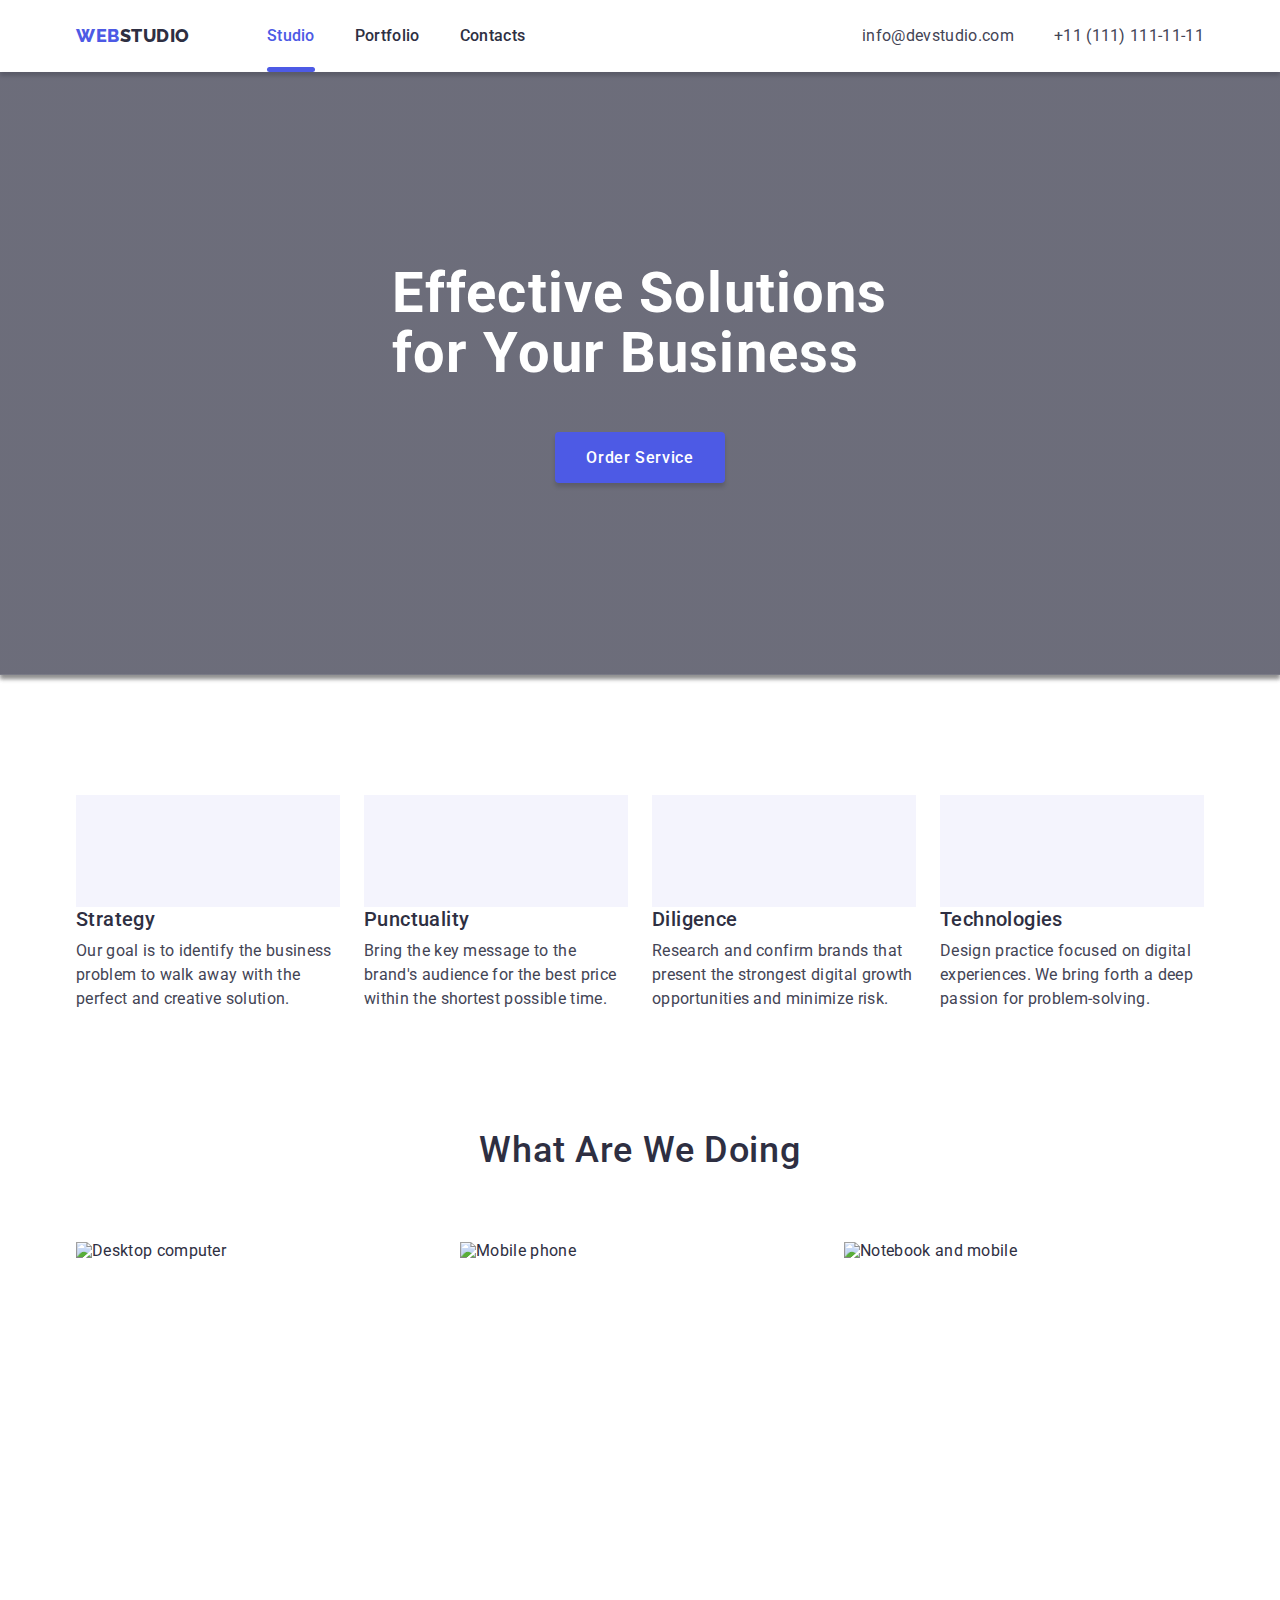
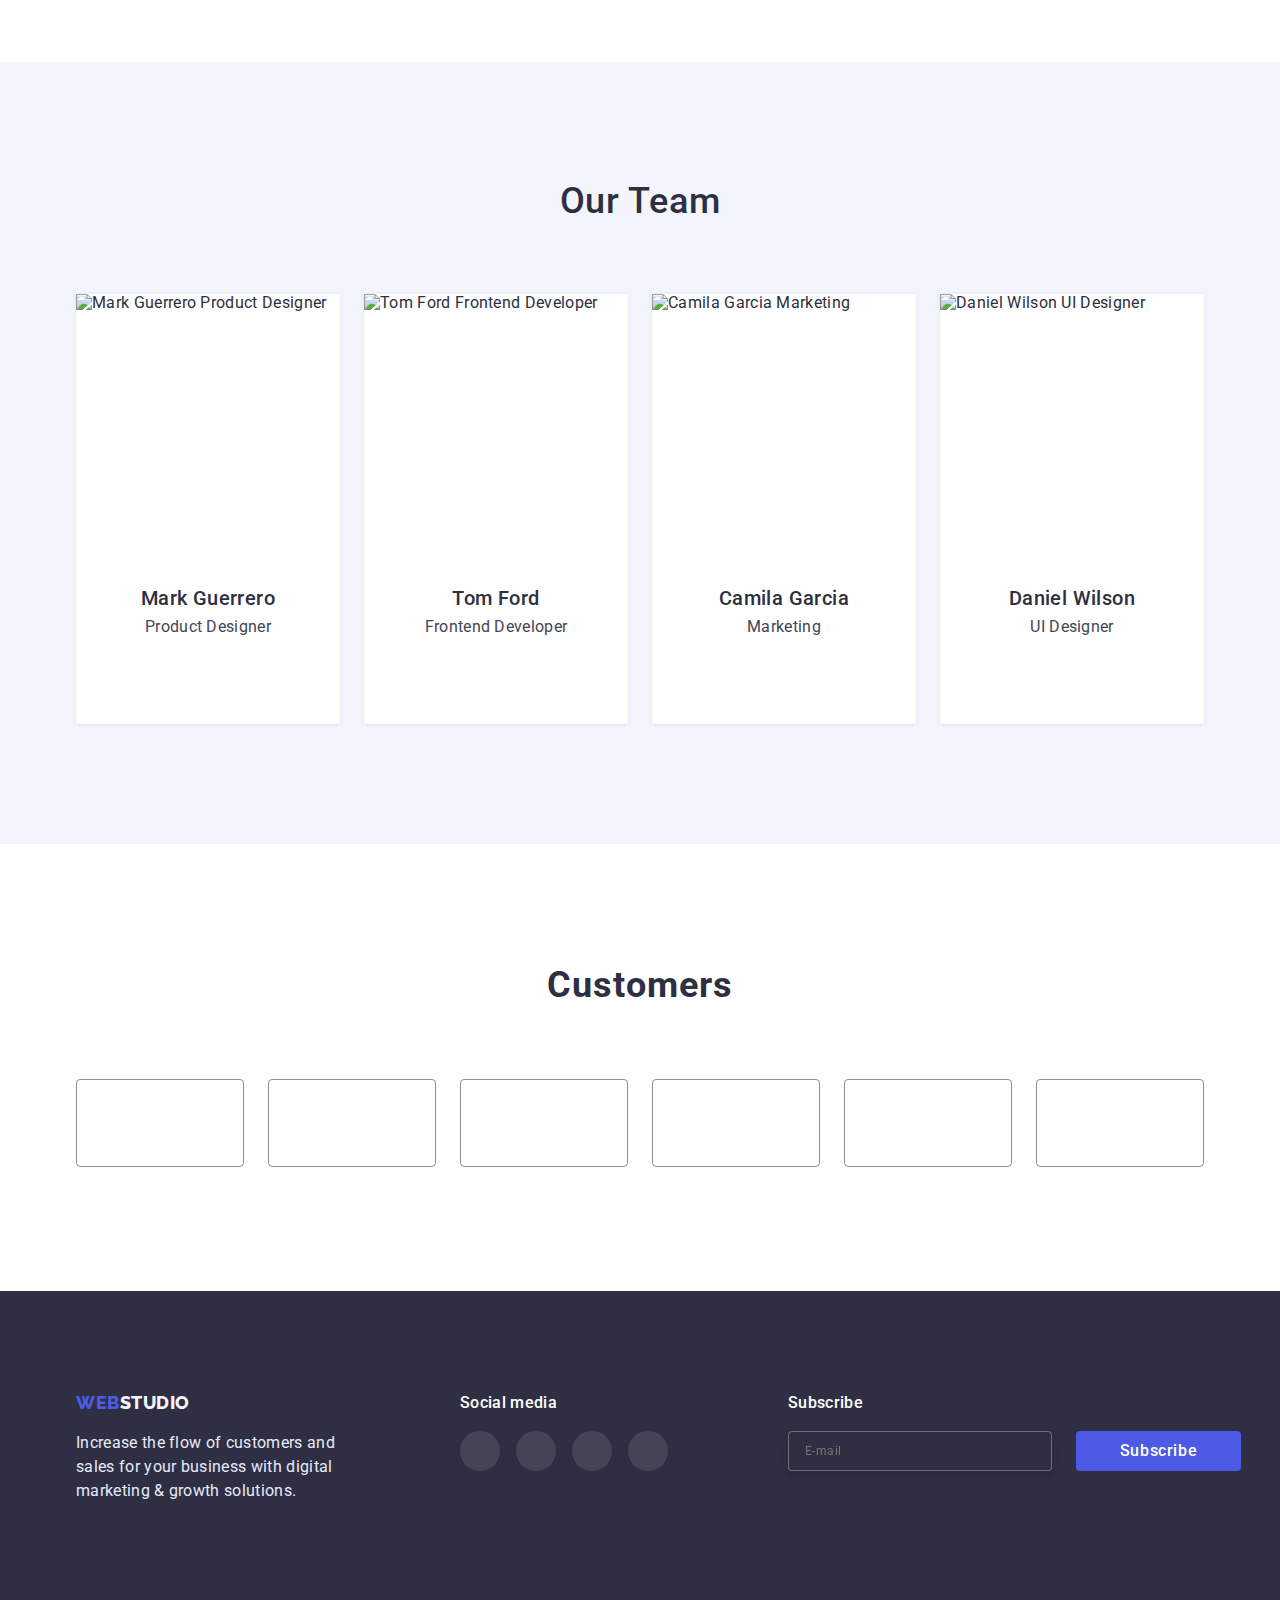
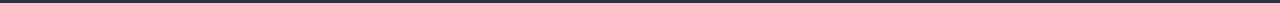
==== index.html @ dbc56839 "HW6. Ver 1" ====
<!DOCTYPE html>
<html lang="en">
<head>
    <meta charset="UTF-8">
    <meta http-equiv="X-UA-Compatible" content="IE=edge">
    <meta name="viewport" content="width=device-width, initial-scale=1.0">
    <link rel="stylesheet"
    href="https://cdnjs.cloudflare.com/ajax/libs/modern-normalize/1.0.0/modern-normalize.min.css"/>
    <link rel="preconnect" href="https://fonts.googleapis.com">
    <link rel="preconnect" href="https://fonts.gstatic.com" crossorigin>
    <link href="https://fonts.googleapis.com/css2?family=Raleway:wght@800&family=Roboto:wght@400;500;700;900&display=swap" rel="stylesheet">
    <link rel="stylesheet" href="./css/styles.css" />
    <title>WEBStudio</title>
</head>
<body>
    <header class="header">
        <div class="container">
            <nav>
                <a class="logo" href="./index.html">WEB<span class="logo-studio">STUDIO</span></a>
                <ul class="list-menu">
                    <li><a class="menu active" href="./index.html">Studio</a></li>
                    <li><a class="menu" href="./portfolio.html">Portfolio</a></li>
                    <li><a class="menu" href="./index.html">Contacts</a></li>
                </ul>
            </nav>
            <ul class="list-contacts">
                <li><a class="contacts" href=mailto:info@devstudio.com">info@devstudio.com</a></li>
                <li><a class="contacts" href="tel:+11(111)1111111">+11 (111) 111-11-11</a></li>
            </ul>
        </div>
    </header>
    <main>
        <section class="hero">
            <div class="container">
                <h1 class="hero-title">Effective Solutions for Your Business</h1>
                <button class="button-order" type="button" data-modal-open>Order Service</button>
           </div>
        </section>
        <section class="benefits">
            <div class="container">
                <h2 hidden>Benefits</h2>
                <ul class="benefits-list">
                    <li class="benefits-item">
                        <div class="benefits-icon">
                            <svg width="64" height="64">
                                <use href="./images/icons.svg#icon-antena"></use>
                            </svg>
                        </div>
                        <h3 class="benefits-title">Strategy</h3>
                        <p class="benefits-text">Our goal is to identify the business problem to walk away with the perfect and creative solution. </p>     
                    </li>
                    <li class="benefits-item">
                        <div class="benefits-icon">
                            <svg width="64" height="64">
                                <use href="./images/icons.svg#icon-clock"></use>
                            </svg>
                        </div>
                        <h3 class="benefits-title">Punctuality</h3>
                        <p class="benefits-text">Bring the key message to the brand's audience for the best price within the shortest possible time.</p>
                    </li>
                    <li class="benefits-item">
                        <div class="benefits-icon">
                            <svg width="64" height="64">
                                <use href="./images/icons.svg#icon-diagram"></use>
                            </svg>
                        </div>
                        <h3 class="benefits-title">Diligence</h3>
                        <p class="benefits-text">Research and confirm brands that present the strongest digital growth opportunities and minimize risk.</p>
                    </li>
                    <li class="benefits-item">
                        <div class="benefits-icon">
                            <svg width="64" height="64">
                                <use href="./images/icons.svg#icon-astronaut"></use>
                            </svg>
                        </div>
                        <h3 class="benefits-title">Technologies</h3>
                        <p class="benefits-text">Design practice focused on digital experiences. We bring forth a deep passion for problem-solving.</p>
                    </li>
                </ul>
            </div>
        </section>
        <section class="work">
            <div class="container">
                <h2 class="work-title">What are we doing</h2>
                <ul class="work-list">
                    <li class="work-item">
                        <img width="360" height="300" src="./images/image1.jpg" alt="Desktop computer">
                    </li>
                    <li class="work-item">
                        <img width="360" height="300" src="./images/image2.jpg" alt="Mobile phone">
                    </li>
                    <li class="work-item">
                        <img width="360" height="300" src="./images/image3.jpg" alt="Notebook and mobile">
                    </li>
                </ul>
            </div>
        </section>
        <section class="team">
            <div class="container">
                <h2 class="team-title">Our Team</h2>
                <ul class="team-list">
                    <li class="team-card">
                        <img width="264" height="260" src="./images/photo1.jpg" alt="Mark Guerrero Product Designer">
                        <div class="team-card-text">
                            <h3 class="benefits-title">Mark Guerrero</h3>
                            <p class="team-text">Product Designer</p>
                            <ul class="tsl-list">
                            <li>
                                <a href="" class="tsl-item">
                                    <svg width="40" height="40"> 
                                        <use href="./images/icons.svg#icon-card-instagram"></use>
                                    </svg>
                                </a>
                            </li>
                            <li>
                                <a href="" class="tsl-item">
                                    <svg width="40" height="40"> 
                                        <use href="./images/icons.svg#icon-card-twitter"></use>
                                    </svg>
                                </a>
                            </li>
                            <li>
                                <a href="" class="tsl-item">
                                    <svg width="40" height="40"> 
                                        <use href="./images/icons.svg#icon-card-facebook"></use>
                                    </svg>
                                </a>
                            </li>
                            <li>
                                <a href="" class="tsl-item">
                                    <svg width="40" height="40"> 
                                        <use href="./images/icons.svg#icon-card-linkedin"></use>
                                    </svg>
                                </a>
                            </li>
                            </ul>
                        </div>
                    </li>
                    <li class="team-card">
                        <img width="264" height="260" src="./images/photo2.jpg" alt="Tom Ford Frontend Developer">
                        <div class="team-card-text">
                            <h3 class="benefits-title">Tom Ford</h3>
                            <p class="team-text">Frontend Developer</p>
                            <ul class="tsl-list">
                                <li>
                                    <a href="" class="tsl-item">
                                        <svg width="40" height="40"> 
                                            <use href="./images/icons.svg#icon-card-instagram"></use>
                                        </svg>
                                    </a>
                                </li>
                                <li>
                                    <a href="" class="tsl-item">
                                        <svg width="40" height="40"> 
                                            <use href="./images/icons.svg#icon-card-twitter"></use>
                                        </svg>
                                    </a>
                                </li>
                                <li>
                                    <a href="" class="tsl-item">
                                        <svg width="40" height="40"> 
                                            <use href="./images/icons.svg#icon-card-facebook"></use>
                                        </svg>
                                    </a>
                                </li>
                                <li>
                                    <a href="" class="tsl-item">
                                        <svg width="40" height="40"> 
                                            <use href="./images/icons.svg#icon-card-linkedin"></use>
                                        </svg>
                                    </a>
                                </li>
                            </ul>
                        </div>
                    </li>
                    <li class="team-card">
                        <img width="264" height="260" src="./images/photo3.jpg" alt="Camila Garcia Marketing">
                        <div class="team-card-text">
                            <h3 class="benefits-title">Camila Garcia</h3>
                            <p class="team-text">Marketing</p>
                            <ul class="tsl-list">
                            <li>
                                <a href="" class="tsl-item">
                                    <svg width="40" height="40"> 
                                        <use href="./images/icons.svg#icon-card-instagram"></use>
                                    </svg>
                                </a>
                            </li>
                            <li>
                                <a href="" class="tsl-item">
                                    <svg width="40" height="40"> 
                                        <use href="./images/icons.svg#icon-card-twitter"></use>
                                    </svg>
                                </a>
                            </li>
                            <li>
                                <a href="" class="tsl-item">
                                    <svg width="40" height="40"> 
                                        <use href="./images/icons.svg#icon-card-facebook"></use>
                                    </svg>
                                </a>
                            </li>
                            <li>
                                <a href="" class="tsl-item">
                                    <svg width="40" height="40"> 
                                        <use href="./images/icons.svg#icon-card-linkedin"></use>
                                    </svg>
                                </a>
                            </li>
                            </ul>
                        </div>
                    </li>
                    <li class="team-card">
                        <img width="264" height="260" src="./images/photo4.jpg" alt="Daniel Wilson UI Designer">
                        <div class="team-card-text">
                            <h3 class="benefits-title">Daniel Wilson</h3>
                            <p class="team-text">UI Designer</p>
                            <ul class="tsl-list">
                            <li>
                                <a href="" class="tsl-item">
                                    <svg width="40" height="40"> 
                                        <use href="./images/icons.svg#icon-card-instagram"></use>
                                    </svg>
                                </a>
                            </li>
                            <li>
                                <a href="" class="tsl-item">
                                    <svg width="40" height="40"> 
                                        <use href="./images/icons.svg#icon-card-twitter"></use>
                                    </svg>
                                </a>
                            </li>
                            <li>
                                <a href="" class="tsl-item">
                                    <svg width="40" height="40"> 
                                        <use href="./images/icons.svg#icon-card-facebook"></use>
                                    </svg>
                                </a>
                            </li>
                            <li>
                                <a href="" class="tsl-item">
                                    <svg width="40" height="40"> 
                                        <use href="./images/icons.svg#icon-card-linkedin"></use>
                                    </svg>
                                </a>
                            </li>
                            </ul>
                        </div>
                    </li>
                </ul>
                </div>
        </section>
        <section class="clients">
            <div class="container">
                <h2 class="customer-title">Customers</h2>
                <ul class="customer-list">
                    <li class="customer-item">
                        <a class="customer-item-link" href="./index.html" >
                        <svg class="customer-icon" width="41px" height="47px">
                            <use href="./images/icons.svg#icon-client-one"></use>
                        </svg>
                        </a>
                    </li>
                    <li class="customer-item">
                        <a class="customer-item-link" href="./index.html" >
                            <svg class="customer-icon" width="40px" height="52px">
                                <use href="./images/icons.svg#icon-client-two"></use>
                            </svg>
                        </a>
                    </li>
                    <li class="customer-item">
                        <a class="customer-item-link" href="./index.html" >
                        <svg class="customer-icon" width="44px" height="41px">
                            <use href="./images/icons.svg#icon-client-three"></use>
                        </svg>
                        </a>
                    </li>
                    <li class="customer-item">
                        <a class="customer-item-link" href="./index.html" >
                        <svg class="customer-icon" width="84px" height="41px">
                            <use href="./images/icons.svg#icon-client-four"></use>
                        </svg>
                    </a>
                    </li>
                    <li class="customer-item" >
                        <a class="customer-item-link" href="./index.html" >
                        <svg class="customer-icon" width="63px" height="45px">
                            <use href="./images/icons.svg#icon-client-five"></use>
                        </svg>
                    </a>
                    </li>
                    <li class="customer-item">
                        <a class="customer-item-link" href="./index.html" >
                        <svg class="customer-icon" width="94px" height="44px">
                            <use href="./images/icons.svg#icon-client-six"></use>
                        </svg>
                    </a>
                    </li>
                </ul>
            </div>
        </section>
    </main>
    <footer class="footer">
        <div class="container">
            <ul class="footer-list">
                <li>
                    <a class="logo" href="./index.html">WEB<span class="logo-studio-footer">STUDIO</span></a>
                    <p class="footer-text">
                        Increase the flow of customers and 
                        sales for your business with digital 
                        marketing & growth solutions.
                    </p>
                </li>
                <li>
                    <p class="footer-title">Social media</p>
                    <ul class="footer-sl-list">
                        <li>
                            <a class="f-sl-link" href="">
                                <svg class="footer-sl-item" width="24" height="24"> 
                                    <use href="./images/icons.svg#icon-instagram1"></use>
                                </svg>
                            </a>
                        </li>
                        <li>
                            <a class="f-sl-link" href="">
                                <svg class="footer-sl-item" width="24" height="24"> 
                                    <use href="./images/icons.svg#icon-twitter1"></use>
                                </svg>
                            </a>
                        </li>
                        <li>
                            <a class="f-sl-link" href="">
                                <svg class="footer-sl-item" width="24" height="24"> 
                                    <use href="./images/icons.svg#icon-facebook1"></use>
                                </svg>
                            </a>
                        </li>
                        <li>
                            <a class="f-sl-link" href="">
                                <svg class="footer-sl-item" width="24" height="24"> 
                                    <use href="./images/icons.svg#icon-linkedin1"></use>
                                </svg>
                            </a>
                        </li>
                    </ul>           
                </li>
                <li>
                    <p class="footer-title">Subscribe</p>
                    <form class="subscribe-group">
                        <Input class="subscribe-input" type="email" name="user_email" placeholder="E-mail"/>
                        <button class="subscribe-button" type="submit">Subscribe</button>
                    </form>
                </li>
            </ul>
        </div>
    </footer>
    <!------------------ Modal window -------------------->
    <div class="backdrop is-hidden" data-modal>
        <div class="modal">
            <button class="modal-btn" data-modal-close>
                <svg class="modal-icon" width="8" height="8">
                    <use href="./images/modal-close-btn.svg#modal-close-btn"></use>
                </svg>
            </button>
            <form class="registration-form" name="registration_form">
                <p class="modal-title">Leave your contacts and we will call you back</p>
                <div class="reg-form-group" role="group" aria-labelledby="">
                    <label class="reg-form-field">
                        <span class="reg-form-label">Name</span> 
                        <input class="reg-form-input" type="text" name="user_name"/>
                        <svg class="reg-form-icon" width="18" height="18">
                            <use href="./images/icons-form.svg#icon-forma-name"></use>
                        </svg>
                    </label>
                    <label class="reg-form-field">
                        <span class="reg-form-label">Phone</span> 
                        <input class="reg-form-input" type="tel" name="user_phone"/>
                        <svg class="reg-form-icon" width="18" height="18">
                            <use href="./images/icons-form.svg#icon-forma-phone"></use>
                        </svg>
                    </label>
                    <label class="reg-form-field">
                        <span class="reg-form-label">Email</span> 
                        <input class="reg-form-input" type="email" name="user_email"/>
                        <svg class="reg-form-icon" width="18" height="18">
                            <use href="./images/icons-form.svg#icon-forma-mail"></use>
                        </svg>
                    </label>
                    <label class="reg-form-field">
                        <span class="reg-form-label">Comment</span> 
                        <textarea class="reg-form-comment" name="user_comments"  placeholder="Text input"></textarea> 
                    </label>
                    <label class="reg-form-agreement">
                        <input class="reg-form-checkbox" type="checkbox" name="user_agreement"/>
                        <svg class="reg-form-check" width="16" height="16">
                           <use class="check" href="./images/icons-form.svg#icon-box-check"></use>
                            <use class="uncheck" href="./images/icons-form.svg#icon-box-uncheck"></use>
                        </svg>
                        <span class="reg-form-text">I accept the terms and conditions of the
                            <a class="reg-form-link" href="">Privacy Policy</a>
                        </span> 
                    </label>
                    <button class="modal-btn-send" type="submit">Send</button>
                </div>
            </form>
        </div>
    </div>
    <script src="./js/modal.js"></script>
</body>
</html>
---- css/styles.css ----
*,
*::before,
*::after {
    box-sizing: border-box;
}
:root {
    --textbasecolor:#2e2f42; /* базовый цвет шрифта*/
    --buttonbasecolor:#4d5ae5; /* цвет кнопки, эффекты */
    --textsecondcolor: #434455; /* второй цвет шрифта*/
    --fullwhitecolor: #ffffff; /*доп цвет заголовков, кнопок*/
    --buttonbackcol: #404BBF; /*цвет бека кнопки*/
    --footertextcol: #E7E9FC; /*цвет текста в футере*/
    --footerlogocol: #f4f4fd; /*цвет лого STUDIO в футере*/
    --bordercolor: #8E8F99;
    --sociallinkcolor: #31D0AA;
    --modalbgc: #FCFCFC; /*backgroundcolor модального окна*/
}
body {
    font-family: 'Roboto', sans-serif;
    font-size: 16px;
    letter-spacing: 0.02em;
    color: var(--textbasecolor);
}

h1,
h2,
h3,
h4,
h5,
h6,
p {
    margin: 0;
    padding: 0;
}
/* общий стиль хедера для страницы studio и portfolio */
.header {
box-shadow: 0px 4px 4px 0px #00000040;
}
.container {
    max-width: 1158px;
    padding-left: 15px;
    padding-right: 15px;
    margin: 0 auto;
}
header .container {
    display: flex;
}
.box-contacts {
    margin-left: auto;
} 
.header nav {
    display: flex;
}
.link {
    text-decoration: none;
}
.list {
    list-style: none;
}
.list-menu {
    list-style: none;
    gap: 40px;
    display: flex;
    align-items: center;
    padding: 0; 
    margin: 0px 0px 0px 77px;
}
.logo {
    font-family: "Raleway", sans-serif;
    font-weight: 800;
    font-size: 18px;
    line-height: 1.33;
    letter-spacing: 0.03em;
    text-transform: uppercase;
    text-decoration: none;
    color: var(--buttonbasecolor);
    padding: 24px 0px 24px 0px;
    margin: 0;
}
.logo-studio {
    font-family: "Raleway", sans-serif;
    font-weight: 800;
    font-size: 18px;
    line-height: 1.33;
    letter-spacing: 0.03em;
    text-transform: uppercase;
    color:var(--textbasecolor);
}
.logo-studio-footer {
    font-family: "Raleway", sans-serif;
    font-weight: 800;
    font-size: 18px;
    line-height: 1.33;
    letter-spacing: 0.03em;
    text-transform: uppercase;
    color: var(--footerlogocol);
}
.menu { 
    font-weight: 500;
    font-size: 16px;
    line-height: 1.5;
    letter-spacing: 0.02em;
    color: var(--textbasecolor);
    text-decoration: none;
    display: block;
    padding: 24px 0px 24px 0px;
    position: relative;
    transition: color 250ms cubic-bezier(0.4, 0, 0.2, 1) 0ms;
}
.menu.active {
    color: var(--buttonbasecolor);
}
.menu.active::after {
    content: '';
    display: block;
    width: 100%;
    height: 5px;
    border-radius: 5px;
    background-color: var(--buttonbasecolor);
    position: absolute;
    bottom: 0;      
    left: 0;
    transition: background-color 250ms cubic-bezier(0.4, 0, 0.2, 1) 0ms;
}
.menu:hover {
    color :var(--textsecondcolor);
}
.menu:focus {
    color: var(--buttonbasecolor);
}
.list-contacts {
    list-style: none;
    gap: 40px;
    display: flex;
    padding: 0;
    margin: 0 0 0 auto;
}
.contacts {
line-height: 1.5;
letter-spacing: 0.02em;
text-decoration: none;
color:var(--textsecondcolor);
display : block;
padding: 24px 0px 24px 0px;
transition: color 250ms cubic-bezier(0.4, 0, 0.2, 1) 0ms;
}
.contacts:hover, .contacts:focus {
    color: var(--buttonbasecolor);
}
/* конец общего хедера */
/* страница Studio */
.hero .container {
    display: flex;
    flex-direction: column;
    align-items: center;
}
.hero {
    max-width: 1440px;
    background-image: linear-gradient(rgba(46, 47, 66, 0.7),
     rgba(46, 47, 66, 0.7)),
    url(../images/group-people-working-website-template.jpg);
    background-position: center;
    background-repeat: no-repeat;
    background-size: cover;
    box-shadow: 0px 4px 4px rgba(0, 0, 0, 0.25), 0px 4px 4px rgba(0, 0, 0, 0.25);
    padding: 192px 0 192px 0;
    margin: 0 auto;
}
.hero-title {
    font-weight: 700;
    font-size: 56px;
    line-height: 1.07;
    letter-spacing: 0.02em;
    width: 496px;
    color: var(--fullwhitecolor);  
}
.button-order {
    font-family: inherit;
    font-weight: 500;
    font-size: 16px;
    line-height: 1.19;
    letter-spacing: 0.04em;
    color: var(--fullwhitecolor);
    background-color: var(--buttonbasecolor);
    cursor:pointer;
    width: 170px;
    height: 51px;
    gap: 10px;
    border-radius: 4px;
    padding: 16px, 32px, 16px, 32px;
    margin-top: 48px;
    box-shadow: 0px 4px 4px rgba(0, 0, 0, 0.15);
    border: 2px solid var(--buttonbasecolor);
    transition: background-color 250ms cubic-bezier(0.4, 0, 0.2, 1) 0ms, 
    box-shadow 250ms cubic-bezier(0.4, 0, 0.2, 1) 0ms;
}
.button-order:hover {
    background-color: var(--buttonbasecolor);
    box-shadow: 0px 1px 6px rgba(46, 47, 66, 0.08), 
    0px 1px 1px rgba(46, 47, 66, 0.16), 
    0px 2px 1px rgba(46, 47, 66, 0.08);
    border-radius: 4px;
}
.button-order:focus {
    background-color: var(--buttonbackcol);
    box-shadow: 0px 4px 4px rgba(0, 0, 0, 0.15);
    border-radius: 4px;
}
.benefits {
    padding: 120px 0px 120px 0px;
}
.benefits-title {
    font-weight: 500;
    font-size: 20px;
    line-height: 1.2;
    letter-spacing: 0.02em;
    color:var(--textbasecolor);
}
.benefits-list {
    list-style: none;
    display: flex;
    margin: 0;
    padding: 0;
    justify-content: space-between;
    gap: 24px;
}
.benefits-item {

}
.benefits-text {
    line-height: 1.5;
    margin-top: 8px;
    color:var(--textsecondcolor);
}
.benefits-icon {
    display: flex;
    align-items: center;
    justify-content: center;
    width: 264px;
    height: 112px;
    background-color: var(--footerlogocol);
}
.work {
    padding: 0px 0px 120px 0px;
}
.work .container {
    display: flex;
    flex-direction: column;
    align-items: center;
}
.work-title {
    font-weight: 500;
    font-size: 36px;
    line-height: 1.1;
    letter-spacing: 0.02em;
    color: var(--textbasecolor);
    text-transform: capitalize;
}
.work-list {
    list-style: none;
    display: flex;
    margin: 72px 0 0 0;
    padding: 0;
    gap: 24px;
}
.team {
    background-color: var(--footerlogocol);
    margin-top: 0px;
    padding: 120px 0 120px 0;
}
.team-text {
    color:var(--textsecondcolor);
    margin-top: 8px;
}
.team .container {
    display: flex;
    flex-direction: column;
    align-items: center;
}
.team-title {
    font-weight: 500;
    font-size: 36px;
    line-height: 1.1;
    letter-spacing: 0.02em;
    color: var(--textbasecolor);
    text-transform: capitalize;
}
.team-list {
    list-style: none;
    display: flex;
    margin: 72px 0 0 0;
    padding: 0;
    gap: 24px;
}
.team-card {
    border-bottom-left-radius:  4px;
    border-bottom-right-radius:  4px;
    box-shadow: 0px 2px 1px 0px rgba(46, 47, 66, 0.08);
    box-shadow: 0px 1px 1px 0px rgba(46, 47, 66, 0.16);
    box-shadow: 0px 1px 6px 0px rgba(46, 47, 66, 0.08); 
    background-color: var(--fullwhitecolor);
    overflow: hidden;
}
.team-card-text {
    display: flex;
    flex-direction: column;
    align-items: center;
    padding: 32px 16px;
}
.tsl-list {
    list-style: none;
    width: 232px;
    display: flex;
    margin: 8px 0px 0px 0px;
    padding: 0;
    gap: 24px;
    justify-content: center;
}
.tsl-list > li {
    margin: 0;
    height: 48px;
}
.tsl-item {
    width: 100%;
    height: 100%;
    display: flex;
    align-items: center;
    justify-content: center;
    transition: transform 300ms linear;
}
.tsl-item:hover {
    transform: scale(1.2);
}
.clients {
    padding: 120px 0px 120px 0px;
}
.customer-title {
    font-weight: 700;
    font-size: 36px;
    line-height: 1.17;
    text-align: center;
    letter-spacing: 0.03em;
}
.customer-list {
    list-style: none;
    display: flex;
    margin: 72px 0 0 0;
    padding: 0;
    justify-content: space-between;
    gap: 24px;
}
.customer-item-link {
    width: 168px;
    height: 88px;
    display: inline-block;
    padding: 16px 32px;
    margin: auto;
    border: 1px solid var(--bordercolor);
    border-radius: 4px;
    align-items: center;
    transition: fill 250ms cubic-bezier(0.4, 0, 0.2, 1) 0ms;
}
.customer-icon {
    display: block;
    justify-content: center;
    align-content: center;
    margin: 0 auto;
    fill: var(--bordercolor);
    transition: fill 250ms cubic-bezier(0.4, 0, 0.2, 1) 0ms,
    transform 350ms linear 0ms;
}
.customer-item-link:hover .customer-icon, 
.customer-item-link:focus .customer-icon {
    fill: var(--buttonbasecolor);
    transform: scale(1.18);
}
.customer-item-link:hover, 
.customer-item-link:focus {
    border-color: var(--buttonbasecolor);
}
.footer {
    background-color: var(--textbasecolor);
    padding: 100px 0px 100px 0px;
}
.footer-list {
    display: flex;
    gap:120px;
    margin: 0;
    padding: 0;   
}
footer .logo{
    padding: 0;
}
.footer-text {
    line-height: 1.5;
    margin-top: 16px;
    width: 264px;
    color: var(--footertextcol);
}
.footer-title {
    font-weight: 500;
    font-size: 16px;
    line-height: 1.5;
    letter-spacing: 0.02em; 
    color: var(--fullwhitecolor);  
    display : block; 
}
.subscribe-group {
    display: flex;
    margin-top: 16px;
    gap: 24px;  
}
.subscribe-input {
    border: 1px solid rgba(255, 255, 255, 0.3);
    filter: drop-shadow(0px 4px 4px rgba(0, 0, 0, 0.15));
    border-radius: 4px;
    background-color: var(--textbasecolor);
    font-weight: 400;
    font-size: 12px;
    line-height: 2;
    letter-spacing: 0.04em;
    color: rgba(255, 255, 255, 0.6);
    width: 264px;
    height: 40px;
    padding-left: 16px;
}
.subscribe-button {
    background: #4D5AE5;
    border-radius: 4px;
    font-weight: 500;
    font-size: 16px;
    line-height: 1.5;
    letter-spacing: 0.04em;
    padding: 8px 24px;
    color: var(--fullwhitecolor);
    width: 165px;
    height: 40px;
    border: none;
}
.footer-sl-list {
    list-style: none;
    width: 208px;
    display: flex;
    margin: 16px 0px 0px 0px;
    padding: 0;
    gap: 16px;
}
.footer-sl-list > li {
    width: 40px;
    height: 40px;
}
.f-sl-link {
    width: 100%;
    height: 100%;
    display: flex;
    align-items: center;
    justify-content: center;
    display: flex;
    fill :var(--fullwhitecolor);
    color : var(--fullwhitecolor);
    border-radius: 50%;
    background-color: rgba(255, 255, 255, 0.1);
    transition: background-color 250ms cubic-bezier(0.4, 0, 0.2, 1) 0ms, fill 250ms cubic-bezier(0.4, 0, 0.2, 1) 0ms;
}
.f-sl-link:hover, .f-sl-link:focus {
    fill: currentColor;
    background-color: var(--sociallinkcolor);
}
/* конец общего футера */
/* страница Portfolio */
.portfolio {
    padding: 96px 0 120px 0;
}
.portfolio-buttons-list {
    list-style: none;
    display: flex;
    justify-content: center;
    column-gap: 24px;
    padding: 0;
    margin: 0;
}
.button-filter {
    font-family: inherit;
    font-weight: 500;
    font-size: 16px;
    line-height: 1.2;
    letter-spacing: 0.04em;
    color: var(--buttonbasecolor);
    cursor:pointer;
    border-radius: 4px;
    border: 1px solid var(--footertextcol);
    padding: 8px 16px 8px 16px;
    background-color: var(--footerlogocol);
    transition: background-color 250ms cubic-bezier(0.4, 0, 0.2, 1) 0ms, 
    color 250ms cubic-bezier(0.4, 0, 0.2, 1) 0ms, 
    box-shadow 250ms cubic-bezier(0.4, 0, 0.2, 1) 0ms;
}
.button-filter:hover, .button-filter:focus {
    background: var(--buttonbasecolor);
    color : var(--fullwhitecolor);
    box-shadow : 0px 3px 1px rgba(0, 0, 0, 0.1), 
    0px 2px 1px rgba(0, 0, 0, 0.08), 
    0px 2px 2px rgba(0, 0, 0, 0.12);
    border-radius : 4px; 
}
.portfolio-list {
    display: flex;
    flex-wrap: wrap;
    padding: 0;
    margin: 72px 0 0 0;
    column-gap: 24px;
    row-gap: 48px;
}
img {
    display: block;   
}
.portfolio-overlay-base {
    position: relative;
    overflow: hidden;
}
.portfolio-card {
    list-style: none;
}
.overlay {
    position: absolute;
    top: 0;
    left: 0;
    transform: translateY(100%);
    transition: transform 500ms;
    display: flex;
    justify-content: center;
    width: 100%;
    height: 100%;
    background-color: rgba(77, 90, 229, 1);
}
.overlay-text {
    padding: 40px 32px 0 32px;
    color: var(--footerlogocol);
}
.portfolio-item {
    padding: 32px 0px 32px 16px;
    border: 0.5px solid var(--footerlogocol);
    background-color: var(--fullwhitecolor);
    box-shadow: 0px 1px 6px rgba(46, 47, 66, 0.08);
    border-top: none;
    transition: box-shadow 250ms cubic-bezier(0.4, 0, 0.2, 1) 0ms;
}
.portfolio-link:hover .portfolio-item {
    box-shadow: 0px 1px 6px rgba(46, 47, 66, 0.08), 
    0px 1px 1px rgba(46, 47, 66, 0.16), 
    0px 2px 1px rgba(46, 47, 66, 0.08);
    border-top: none;
}
.portfolio-link:focus .portfolio-item {
    box-shadow: 0px 1px 6px rgba(46, 47, 66, 0.08), 
    0px 1px 1px rgba(46, 47, 66, 0.16), 
    0px 2px 1px rgba(46, 47, 66, 0.08);
    border-top: none;
}
.portfolio-link:hover, .portfolio-link:focus {
    box-shadow: 0px 1px 6px rgba(46, 47, 66, 0.08), 
    0px 1px 1px rgba(46, 47, 66, 0.16), 
    0px 2px 1px rgba(46, 47, 66, 0.08); 
}
.portfolio-link:hover .overlay{
    transform: translateY(0);
}
.portfolio-link {
    text-decoration: none;
    display: block;
    transition: transform 250ms cubic-bezier(0.4, 0, 0.2, 1) 0ms,
    box-shadow 250ms cubic-bezier(0.4, 0, 0.2, 1) 0ms;   
}
.portfolio-title {
    font-weight: 500;
    font-size: 20px;
    line-height: 1.2;
    letter-spacing: 0.02em;
    color:var(--textbasecolor);
}
.portfolio-text {
    margin-top: 8px;
    color: var(--textsecondcolor);
}
/*--------------------- Модальное окно ------------------------*/
.backdrop {
    position : fixed;
    top: 0;
    left: 0;
    z-index: 10;
    width: 100%;
    height: 100%;
    background-color: rgba(0, 0, 0, 0.5);
    transition: visibility 500ms, opacity 500ms;
}
.backdrop.is-hidden {
    visibility: hidden;
    opacity: 0;
    pointer-events: none;
} 
.backdrop.is-hidden .modal{
    transform: translate(-50%, -50%) scale(0.8);
}
.modal {
    position: absolute;
    top: 50%;
    left: 50%;
    transform: translate(-50%, -50%) scale(1);
    width: 408px;
    height: 584px; 
    background: var(--modalbgc);
    box-shadow: 0px 1px 1px rgba(0, 0, 0, 0.14), 
    0px 1px 3px rgba(0, 0, 0, 0.12), 
    0px 2px 1px rgba(0, 0, 0, 0.2);
    border-radius: 4px;
    transition: transform 500ms cubic-bezier(0.4, 0, 0.2, 1);
    padding: 24px;
}   
.modal-btn {
    margin-left: auto;
    width: 24px;
    height: 24px;
    display: flex;
    align-items: center;
    justify-content: center;
    background-color: var(--footertextcol);
    border: 1px solid rgba(0, 0, 0, 0.1);
    border-radius: 50%;
    cursor: pointer;
    transition: background-color 500ms ease-out, fill 500ms ease-out;
}
.modal-btn:hover, .modal-btn:focus {
    border: none;
    box-shadow: 0px 1px 6px rgba(46, 47, 66, 0.08), 
    0px 1px 1px rgba(46, 47, 66, 0.16), 
    0px 2px 1px rgba(46, 47, 66, 0.08);
    background-color: #404bbf;
    fill: #ffffff;
}
.modal-title {
    width: 360px;
    font-weight: 500;
    font-size: 16px;
    line-height: 1.5;
    letter-spacing: 0.02em;
    text-align: center;
    margin: 24px 0 16px 0;
    color: #2E2F42;
}
.modal-btn-send {
    display: flex;
    justify-content: center;
    background: #4D5AE5;
    border-radius: 4px;
    font-weight: 500;
    font-size: 16px;
    line-height: 1.5;
    letter-spacing: 0.04em;
    padding: 16px 32px;
    color: var(--fullwhitecolor);
    width: 169px;
    height: 56px;
    border: none;  
    margin: auto; 
}
.reg-form-group {
}
.reg-form-field {
    display: block;
    position: relative;
    margin-bottom: 8px; 
}
.reg-form-label {
    display: block;
    margin-bottom: 4px;
    font-weight: 400;
    font-size: 12px;
    line-height: 1.33;
    letter-spacing: 0.04em;
    color: #8E8F99;
}
.reg-form-input {
    width: 100%;
    height: 40px;
    border-radius: 4px;
    border: 1px solid rgba(33, 33, 33, 0.2);
    padding-left: 38px;
    outline: none;
    transition: border-color 250ms cubic-bezier(0.4, 0, 0.2, 1);
}
.reg-form-input:focus {
    border-color: #4D5AE5;
    outline: none;
}
.reg-form-input:focus + .reg-form-icon {
    fill:#4D5AE5;
}
.reg-form-icon {
    position: absolute;
    bottom: 11px;
    left: 16px;
    transition: fill 250ms cubic-bezier(0.4, 0, 0.2, 1);
}
.reg-form-comment {
    width: 360px;
    height: 120px;
    padding-top: 8px;
    padding-left: 16px;
    border-radius: 4px;
    border: 1px solid rgba(33, 33, 33, 0.2);
    resize: none;
    outline: none;
    transition: border-color 250ms cubic-bezier(0.4, 0, 0.2, 1);  
}
.reg-form-comment::placeholder{
    font-size: 12px;
    line-height: 1.33;
    letter-spacing: 0.04em;
    color: rgba(117, 117, 117, 0.5);
}
.reg-form-comment:focus {
    border-color: #4D5AE5;
    outline: none;    
}
.reg-form-agreement {
    display: flex;
    align-items: center;
    justify-content: center;
    gap: 8px;
    margin-bottom: 24px;
}
.reg-form-checkbox {
    appearance: none;
}
.uncheck {
    opacity: 1;
    transition: 500ms ease-out;
}
.check {
    opacity: 0;
    transition: 500ms ease-out;
}
.reg-form-checkbox:checked ~.reg-form-check > .check {
    opacity: 1;
}
.reg-form-checkbox:checked ~.reg-form-check > .uncheck {
    opacity: 0;
}
.reg-form-text {
    font-weight: 400;
    font-size: 12px;
    line-height: 1.33;
    letter-spacing: 0.04em;
    color: #757575;
}
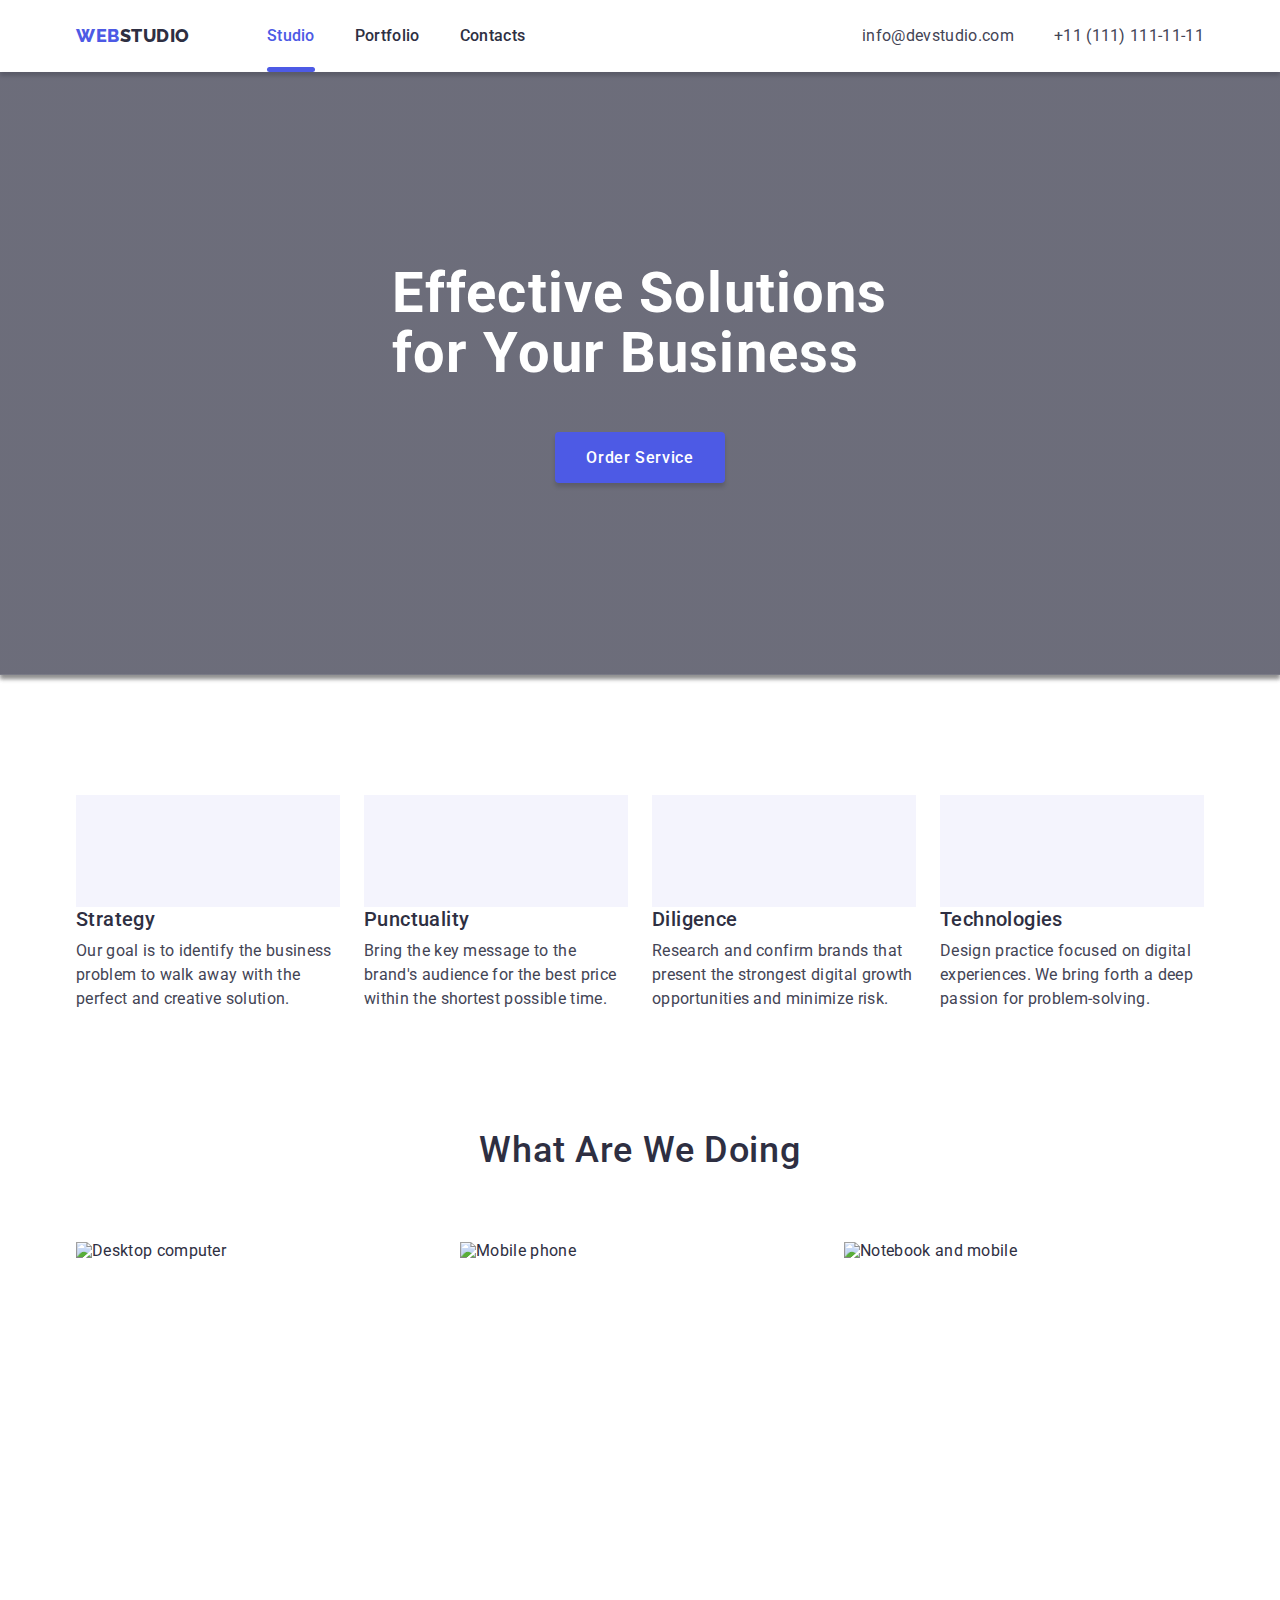
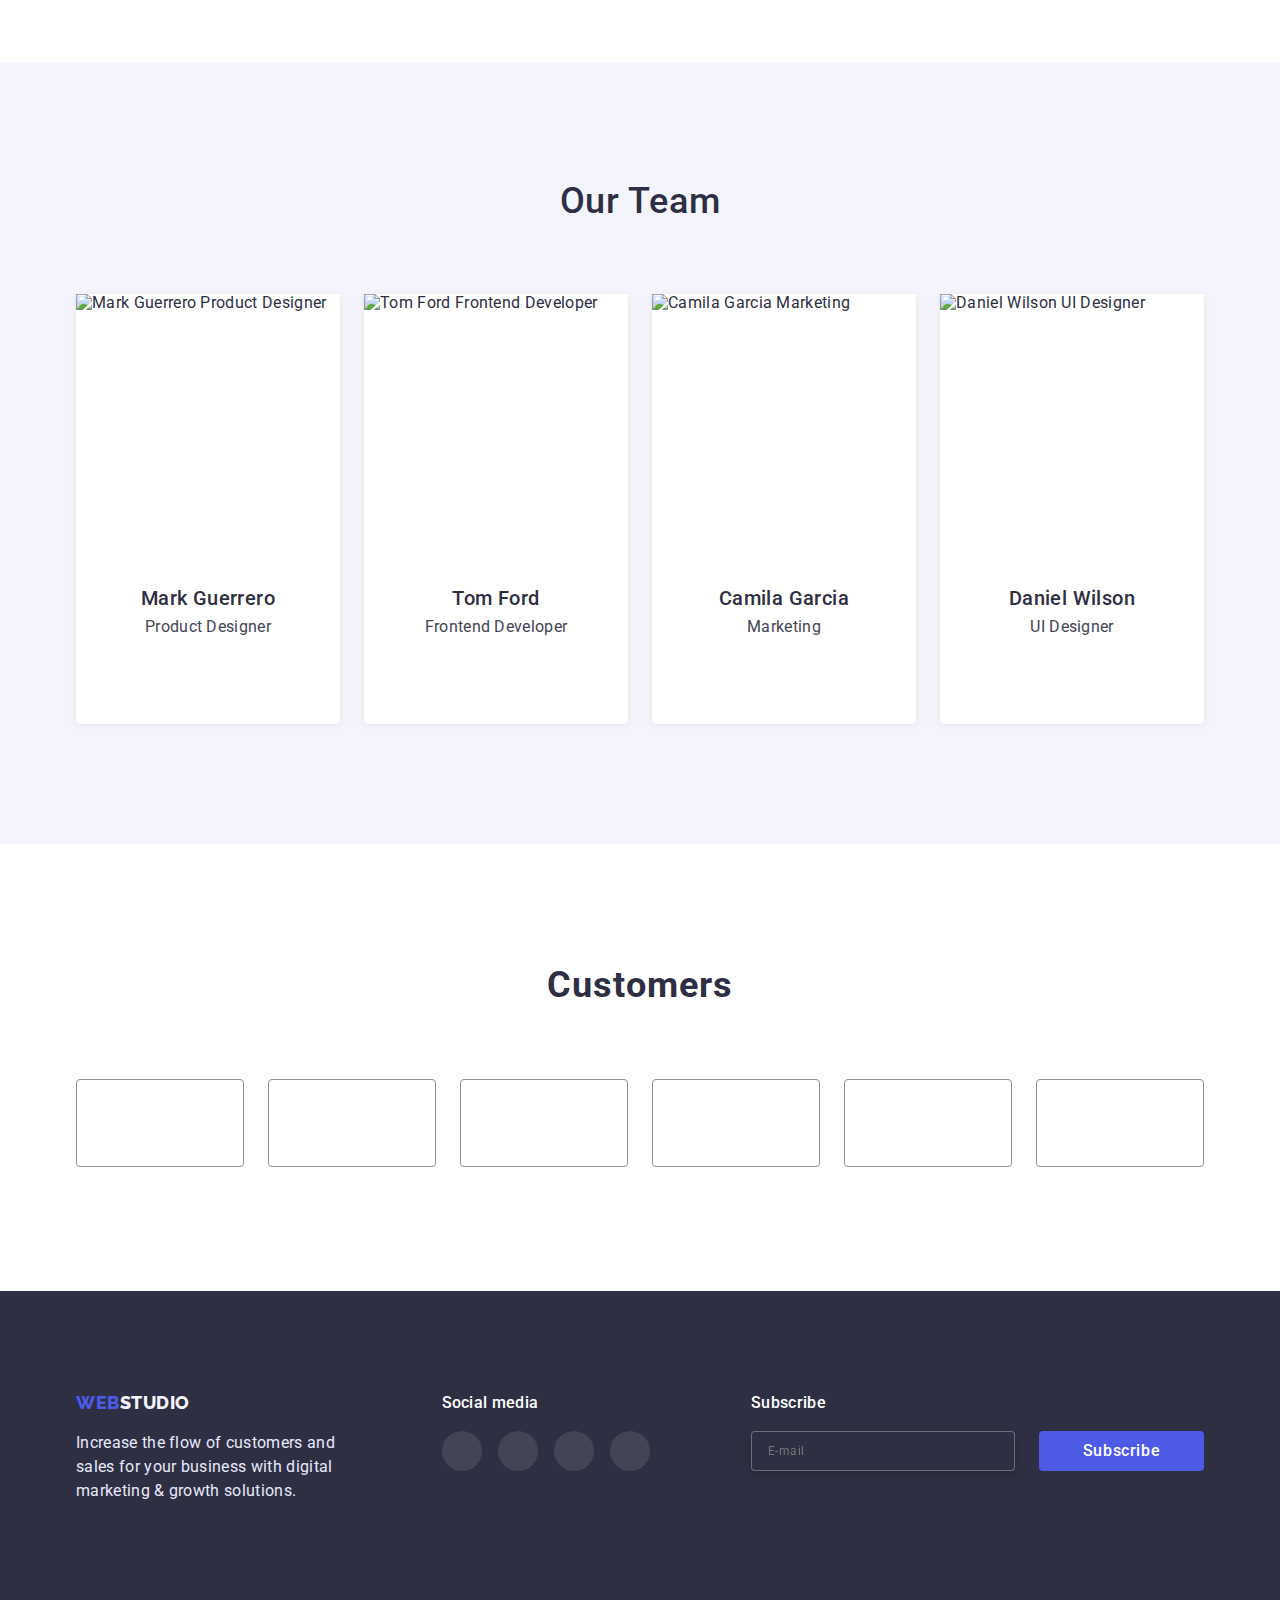
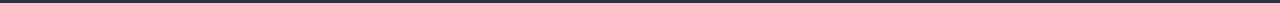
==== commit 78fcac37: "HW6. Ver 2." ====
--- a/index.html
+++ b/index.html
@@ -302,16 +302,16 @@
     </main>
     <footer class="footer">
         <div class="container">
-            <ul class="footer-list">
-                <li>
+            <div class="footer-list">
+                <div>
                     <a class="logo" href="./index.html">WEB<span class="logo-studio-footer">STUDIO</span></a>
                     <p class="footer-text">
                         Increase the flow of customers and 
                         sales for your business with digital 
                         marketing & growth solutions.
                     </p>
-                </li>
-                <li>
+                </div>
+                <div>
                     <p class="footer-title">Social media</p>
                     <ul class="footer-sl-list">
                         <li>
@@ -343,15 +343,15 @@
                             </a>
                         </li>
                     </ul>           
-                </li>
-                <li>
+                </div>
+                <div>
                     <p class="footer-title">Subscribe</p>
                     <form class="subscribe-group">
                         <Input class="subscribe-input" type="email" name="user_email" placeholder="E-mail"/>
                         <button class="subscribe-button" type="submit">Subscribe</button>
                     </form>
-                </li>
-            </ul>
+                </div>
+            </div>
         </div>
     </footer>
     <!------------------ Modal window -------------------->
@@ -368,21 +368,21 @@
                     <label class="reg-form-field">
                         <span class="reg-form-label">Name</span> 
                         <input class="reg-form-input" type="text" name="user_name"/>
-                        <svg class="reg-form-icon" width="18" height="18">
+                        <svg class="reg-form-icon" width="13" height="13">
                             <use href="./images/icons-form.svg#icon-forma-name"></use>
                         </svg>
                     </label>
                     <label class="reg-form-field">
                         <span class="reg-form-label">Phone</span> 
                         <input class="reg-form-input" type="tel" name="user_phone"/>
-                        <svg class="reg-form-icon" width="18" height="18">
+                        <svg class="reg-form-icon" width="13" height="13">
                             <use href="./images/icons-form.svg#icon-forma-phone"></use>
                         </svg>
                     </label>
                     <label class="reg-form-field">
                         <span class="reg-form-label">Email</span> 
                         <input class="reg-form-input" type="email" name="user_email"/>
-                        <svg class="reg-form-icon" width="18" height="18">
+                        <svg class="reg-form-icon" width="15" height="13">
                             <use href="./images/icons-form.svg#icon-forma-mail"></use>
                         </svg>
                     </label>
--- a/css/styles.css
+++ b/css/styles.css
@@ -384,9 +384,9 @@
 }
 .footer-list {
     display: flex;
-    gap:120px;
     margin: 0;
-    padding: 0;   
+    padding: 0; 
+    justify-content: space-between;  
 }
 footer .logo{
     padding: 0;
@@ -436,6 +436,7 @@
     width: 165px;
     height: 40px;
     border: none;
+    cursor:pointer;
 }
 .footer-sl-list {
     list-style: none;
@@ -607,22 +608,20 @@
     left: 50%;
     transform: translate(-50%, -50%) scale(1);
     width: 408px;
-    height: 584px; 
     background: var(--modalbgc);
     box-shadow: 0px 1px 1px rgba(0, 0, 0, 0.14), 
     0px 1px 3px rgba(0, 0, 0, 0.12), 
     0px 2px 1px rgba(0, 0, 0, 0.2);
     border-radius: 4px;
     transition: transform 500ms cubic-bezier(0.4, 0, 0.2, 1);
-    padding: 24px;
+    padding: 72px 24px 24px 24px;
 }   
 .modal-btn {
-    margin-left: auto;
+    position: absolute;
     width: 24px;
     height: 24px;
-    display: flex;
-    align-items: center;
-    justify-content: center;
+    top: 24px;
+    right: 24px;
     background-color: var(--footertextcol);
     border: 1px solid rgba(0, 0, 0, 0.1);
     border-radius: 50%;
@@ -644,7 +643,7 @@
     line-height: 1.5;
     letter-spacing: 0.02em;
     text-align: center;
-    margin: 24px 0 16px 0;
+    margin: 0 0 16px 0;
     color: #2E2F42;
 }
 .modal-btn-send {
@@ -662,6 +661,7 @@
     height: 56px;
     border: none;  
     margin: auto; 
+    cursor:pointer;
 }
 .reg-form-group {
 }
@@ -697,8 +697,8 @@
 }
 .reg-form-icon {
     position: absolute;
-    bottom: 11px;
-    left: 16px;
+    bottom: 14px;
+    left: 18px;
     transition: fill 250ms cubic-bezier(0.4, 0, 0.2, 1);
 }
 .reg-form-comment {
@@ -730,7 +730,10 @@
     margin-bottom: 24px;
 }
 .reg-form-checkbox {
-    appearance: none;
+    appearance: none;   
+}
+.reg-form-check {
+    cursor: pointer;
 }
 .uncheck {
     opacity: 1;
@@ -752,4 +755,5 @@
     line-height: 1.33;
     letter-spacing: 0.04em;
     color: #757575;
-}
+    cursor:pointer;
+}
